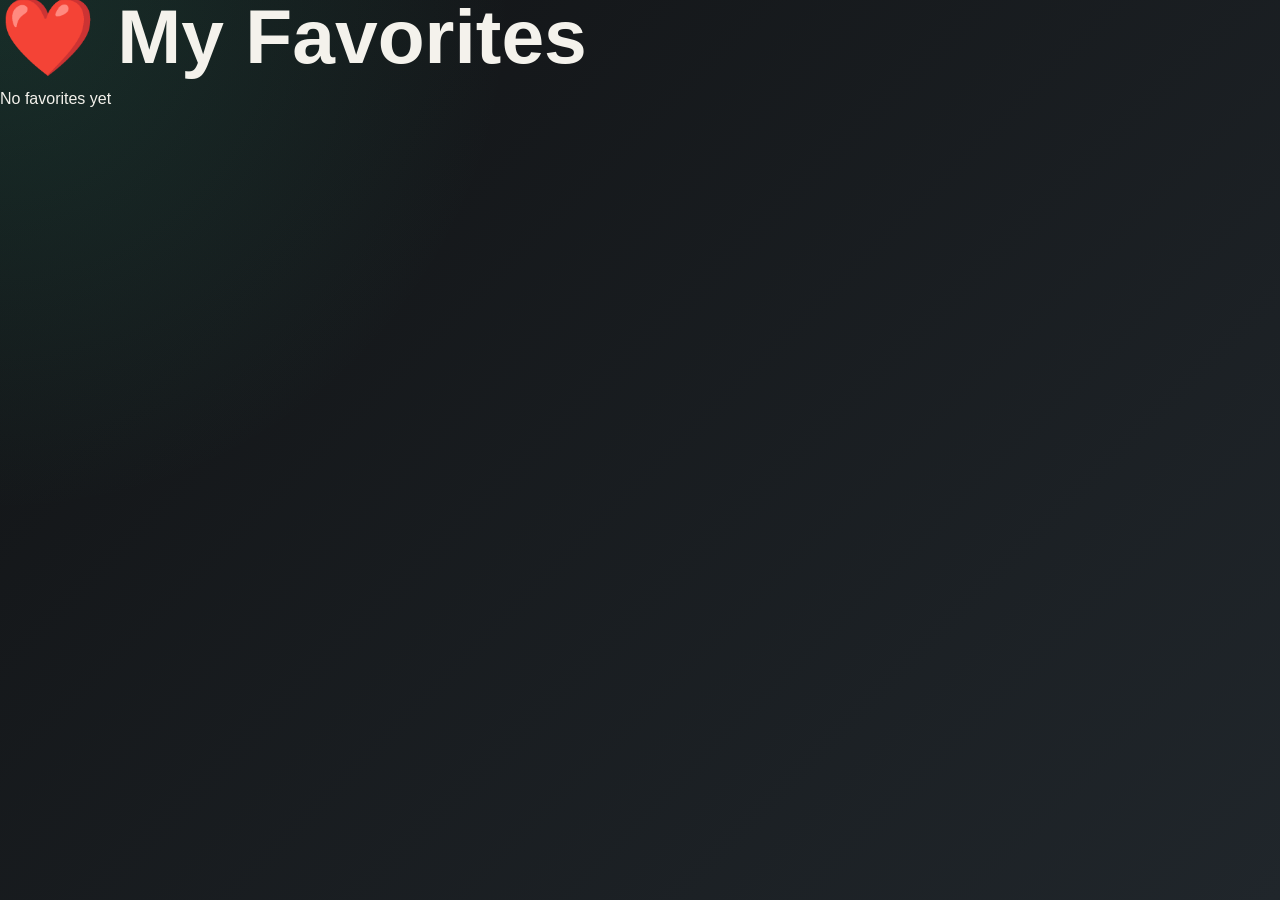
==== favorites.html @ 291417c2 "Create favorites.html" ====
<!DOCTYPE html>
<html>
<head>
  <title>My Favorites</title>
  <link rel="stylesheet" href="style.css">
</head>
<body>

<h1>❤️ My Favorites</h1>

<div id="favoritesList"></div>

<script>
const favorites =
  JSON.parse(localStorage.getItem("favorites") || "[]");

const container =
  document.getElementById("favoritesList");

if(!favorites.length){

  container.innerHTML = "<p>No favorites yet</p>";

}else{

  container.innerHTML = favorites.map(item => `
    <a href="product.html?barcode=${item.barcode}">
      <img src="${item.image}"
           width="80">

      <h3>${item.name}</h3>
    </a>
  `).join("");

}
</script>

</body>
</html>
---- style.css ----
:root {
  color-scheme: dark;
  --bg: #111315;
  --surface: #191d21;
  --surface-strong: #20262b;
  --text: #f4f2ec;
  --muted: #b9b2a7;
  --line: rgba(255, 255, 255, 0.12);
  --accent: #39b88f;
  --accent-strong: #f0b44c;
  --shadow: 0 24px 70px rgba(0, 0, 0, 0.32);
}

:root[data-theme="light"] {
  color-scheme: light;
  --bg: #f6f4ef;
  --surface: #ffffff;
  --surface-strong: #ece7dc;
  --text: #20242a;
  --muted: #676b73;
  --line: rgba(32, 36, 42, 0.14);
  --accent: #147c65;
  --accent-strong: #c7791a;
  --shadow: 0 24px 70px rgba(37, 43, 49, 0.12);
}

* {
  box-sizing: border-box;
}

html {
  min-height: 100%;
  background: var(--bg);
}

body {
  min-height: 100vh;
  margin: 0;
  background:
    radial-gradient(circle at top left, rgba(57, 184, 143, 0.16), transparent 32rem),
    linear-gradient(135deg, var(--bg), var(--surface-strong));
  color: var(--text);
  font-family: Arial, Helvetica, sans-serif;
}

a {
  color: inherit;
}

button,
input {
  font: inherit;
}

.sr-only {
  position: absolute;
  width: 1px;
  height: 1px;
  padding: 0;
  margin: -1px;
  overflow: hidden;
  clip: rect(0, 0, 0, 0);
  white-space: nowrap;
  border: 0;
}

.corner-menu {
  position: fixed;
  top: max(0.85rem, env(safe-area-inset-top));
  right: max(0.85rem, env(safe-area-inset-right));
  z-index: 50;
}

.menu-toggle {
  display: inline-grid;
  width: 2.9rem;
  height: 2.9rem;
  place-items: center;
  padding: 0;
  border: 1px solid var(--line);
  border-radius: 999px;
  background: color-mix(in srgb, var(--surface) 92%, transparent);
  color: var(--text);
  box-shadow: var(--shadow);
  backdrop-filter: blur(18px);
  cursor: pointer;
}


.menu-toggle:hover {
  border-color: color-mix(in srgb, var(--accent) 70%, var(--line));
}

.quick-menu{
  position:fixed;
  top:0;
  right:-320px;

  display:grid;

  width:260px;
  max-width:260px;
  height:100vh;

  padding:20px;

  border-left:1px solid var(--line);

  background:color-mix(in srgb, var(--surface) 96%, transparent);

  box-shadow:var(--shadow);
  backdrop-filter:blur(18px);

  transition:right .35s ease;

  z-index:999;
}

.quick-menu.show{
  right:0;
}

.quick-menu[hidden]{
  display:grid;
}
.quick-menu button,
.quick-menu a {
  display: flex;
  align-items: center;
  min-height: 2.75rem;
  padding: 0 0.8rem;
  border: 0;
  border-radius: 6px;
  background: transparent;
  color: var(--text);
  font: inherit;
  font-weight: 700;
  text-align: left;
  text-decoration: none;
  cursor: pointer;
}

.quick-menu button:hover,
.quick-menu a:hover,
.quick-menu button.active {
  background: color-mix(in srgb, var(--accent) 16%, transparent);
  color: var(--accent);
}

.site-header {
  display: flex;
  align-items: center;
  justify-content: space-between;
  width: min(1180px, calc(100% - 2rem));
  margin: 0 auto;
  padding: 1rem 3.5rem 1rem 0;
}

.brand {
  color: var(--text);
  font-size: clamp(1.25rem, 3vw, 1.75rem);
  font-weight: 800;
}

.main {
  width: min(1180px, calc(100% - 2rem));
  margin: 0 auto;
  padding: 2rem 0 4rem;
}

.products-hero {
  display: grid;
  grid-template-columns: minmax(0, 1fr) auto;
  gap: 1.5rem;
  align-items: end;
  padding: 3rem 0 2rem;
}

.hero-copy {
  max-width: 760px;
}

.hero-badge,
.tag {
  display: inline-flex;
  align-items: center;
  min-height: 1.75rem;
  padding: 0.25rem 0.7rem;
  border: 1px solid var(--line);
  border-radius: 999px;
  background: color-mix(in srgb, var(--accent) 14%, transparent);
  color: var(--accent);
  font-size: 0.78rem;
  font-weight: 700;
}

h1,
h2,
h3,
p {
  margin-top: 0;
}

h1 {
  max-width: 880px;
  margin-bottom: 1rem;
  font-size: clamp(2.25rem, 7vw, 4.8rem);
  line-height: 0.96;
  letter-spacing: 0;
}

.hero-copy p {
  max-width: 680px;
  margin-bottom: 0;
  color: var(--muted);
  font-size: 1.08rem;
  line-height: 1.7;
}

.catalog-summary {
  display: grid;
  grid-template-columns: repeat(2, minmax(8rem, 1fr));
  gap: 0.85rem;
}

.summary-card {
  min-height: 8rem;
  padding: 1rem;
  border: 1px solid var(--line);
  border-radius: 8px;
  background: color-mix(in srgb, var(--surface) 88%, transparent);
  box-shadow: var(--shadow);
}

.summary-card strong {
  display: block;
  margin-bottom: 0.35rem;
  color: var(--accent-strong);
  font-size: 2rem;
}

.summary-card span {
  color: var(--muted);
  font-weight: 700;
}

.products-toolbar {
  display: grid;
  gap: 1rem;
  margin-bottom: 1.75rem;
}

.search-box input {
  width: 100%;
  min-height: 3.4rem;
  padding: 0 1rem;
  border: 1px solid var(--line);
  border-radius: 8px;
  outline: none;
  background: var(--surface);
  color: var(--text);
  box-shadow: var(--shadow);
}

.search-box input:focus {
  border-color: var(--accent);
}

.category-nav {
  display: flex;
  flex-wrap: wrap;
  gap: 0.65rem;
}

.category-pill {
  min-height: 2.55rem;
  padding: 0.55rem 0.9rem;
  border: 1px solid var(--line);
  border-radius: 999px;
  background: var(--surface);
  color: var(--muted);
  cursor: pointer;
}

.category-pill.active,
.category-pill:hover {
  border-color: var(--accent);
  background: var(--accent);
  color: #ffffff;
}

.catalog-sections,
.catalog-block {
  display: grid;
  gap: 2rem;
}

.catalog-block {
  gap: 1rem;
}

.catalog-block-head {
  display: flex;
  align-items: end;
  justify-content: space-between;
  gap: 1rem;
}

.catalog-block-head h2 {
  margin: 0;
  font-size: 1.6rem;
}

.catalog-block-head span {
  color: var(--muted);
  font-weight: 700;
}

.products-grid {
  display: grid;
  grid-template-columns: repeat(auto-fill, minmax(230px, 1fr));
  gap: 1rem;
}

.product-card,
.empty-catalog {
  border: 1px solid var(--line);
  border-radius: 8px;
  background: var(--surface);
  box-shadow: var(--shadow);
}

.product-card {
  display: grid;
  overflow: hidden;
}

.product-image {
  display: block;
  aspect-ratio: 4 / 3;
  padding: 1rem;
  background: color-mix(in srgb, var(--surface-strong) 78%, transparent);
}

.product-image img {
  display: block;
  width: 100%;
  height: 100%;
  object-fit: contain;
}

.product-body {
  display: grid;
  gap: 0.85rem;
  padding: 1rem;
}

.product-body h3 {
  min-height: 2.6rem;
  margin: 0;
  font-size: 1.05rem;
  line-height: 1.3;
}

.product-meta {
  display: grid;
  gap: 0.45rem;
  margin: 0;
}

.product-meta div {
  display: flex;
  justify-content: space-between;
  gap: 0.75rem;
  min-width: 0;
}

.product-meta dt {
  color: var(--muted);
  font-weight: 700;
}

.product-meta dd {
  min-width: 0;
  margin: 0;
  overflow-wrap: anywhere;
  text-align: right;
}

.btn-primary {
  display: inline-flex;
  align-items: center;
  justify-content: center;
  min-height: 2.8rem;
  width: 100%;
  padding: 0.65rem 1rem;
  border: 0;
  border-radius: 8px;
  background: var(--accent);
  color: #ffffff;
  font-weight: 800;
  text-decoration: none;
  cursor: pointer;
}

.btn-primary:disabled {
  cursor: wait;
  opacity: 0.7;
}

.buy-modal {
  position: fixed;
  inset: 0;
  z-index: 80;
  display: grid;
  place-items: center;
  padding: 1rem;
}

.buy-modal[hidden] {
  display: none;
}

.buy-modal-backdrop {
  position: absolute;
  inset: 0;
  background: rgba(0, 0, 0, 0.56);
  backdrop-filter: blur(8px);
}

.buy-dialog {
  position: relative;
  z-index: 1;
  width: min(100%, 30rem);
  padding: 1.35rem;
  border: 1px solid var(--line);
  border-radius: 8px;
  background:
    radial-gradient(circle at top right, color-mix(in srgb, var(--accent) 16%, transparent), transparent 13rem),
    var(--surface);
  box-shadow: var(--shadow);
}

.buy-dialog h2 {
  margin: 0.8rem 2.5rem 0.5rem 0;
  font-size: 1.5rem;
}

.buy-dialog p {
  margin-bottom: 1rem;
  color: var(--muted);
  line-height: 1.5;
}

.buy-close {
  position: absolute;
  top: 0.8rem;
  right: 0.8rem;
  display: grid;
  width: 2.4rem;
  height: 2.4rem;
  place-items: center;
  border: 1px solid var(--line);
  border-radius: 999px;
  background: var(--surface-strong);
  color: var(--text);
  font-size: 1.4rem;
  line-height: 1;
  cursor: pointer;
}

.buy-options {
  display: grid;
  grid-template-columns: repeat(2, minmax(0, 1fr));
  gap: 0.75rem;
}

.market-link {
  position: relative;
  display: grid;
  grid-template-columns: 2.75rem minmax(0, 1fr) auto;
  align-items: center;
  min-height: 5.2rem;
  gap: 0.75rem;
  padding: 0.9rem;
  overflow: hidden;
  border: 1px solid var(--line);
  border-radius: 8px;
  background:
    linear-gradient(135deg, color-mix(in srgb, var(--market-color, var(--accent)) 24%, transparent), transparent),
    color-mix(in srgb, var(--surface-strong) 80%, transparent);
  color: var(--text);
  font-weight: 900;
  text-decoration: none;
  transition: transform 0.18s ease, border-color 0.18s ease, background 0.18s ease;
}

.market-link::before {
  content: "";
  position: absolute;
  right: -1.5rem;
  bottom: -1.8rem;
  width: 5rem;
  height: 5rem;
  border-radius: 999px;
  background: color-mix(in srgb, var(--market-color, var(--accent)) 22%, transparent);
}

.market-icon,
.market-copy,
.market-link::after {
  position: relative;
  z-index: 1;
}

.market-icon {
  display: grid;
  width: 2.75rem;
  height: 2.75rem;
  place-items: center;
  border-radius: 8px;
  background: #ffffff;
  box-shadow: inset 0 -10px 18px rgba(0, 0, 0, 0.12);
}

.market-icon img {
  width: 1.75rem;
  height: 1.75rem;
  object-fit: contain;
  display: block;
}

.market-copy {
  display: grid;
  gap: 0.25rem;
  min-width: 0;
}

.market-copy strong {
  overflow-wrap: anywhere;
  font-size: 1rem;
  line-height: 1.15;
}

.market-copy small {
  color: color-mix(in srgb, var(--text) 68%, transparent);
  font-size: 0.76rem;
}

.market-link::after {
  content: "Open";
  position: relative;
  z-index: 1;
  display: inline-flex;
  align-items: center;
  justify-content: space-between;
  width: fit-content;
  min-height: 1.7rem;
  padding: 0 0.55rem;
  border-radius: 999px;
  background: color-mix(in srgb, var(--market-color, var(--accent)) 18%, transparent);
  color: var(--market-color, var(--accent));
}

.market-link:hover {
  border-color: var(--market-color, var(--accent));
  transform: translateY(-2px);
}

.market-link:active {
  transform: translateY(0);
}

.market-link[data-market="amazon-in"],
.market-link[data-market="amazon-sa"],
.market-link[data-market="amazon"] {
  --market-color: #ff9900;
}

.market-link[data-market="flipkart"] {
  --market-color: #2874f0;
}

.market-link[data-market="noon"] {
  --market-color: #f6d743;
}

.market-link[data-market="alibaba"] {
  --market-color: #ff6a00;
}

.market-link[data-market="aliexpress"] {
  --market-color: #e62e04;
}

.market-link[data-market="ebay"] {
  --market-color: #86b817;
}

.empty-catalog {
  padding: 2rem;
  color: var(--muted);
  text-align: center;
}

.about-section {
  margin-top: 1rem;
  padding: 1.25rem;
  border: 1px solid var(--line);
  border-radius: 8px;
  background: color-mix(in srgb, var(--surface) 88%, transparent);
  box-shadow: var(--shadow);
  scroll-margin-top: 6rem;
}

.about-section h2 {
  margin-bottom: 0.5rem;
}

.about-section p {
  max-width: 42rem;
  margin-bottom: 0;
  color: var(--muted);
  line-height: 1.7;
}

.about-page {
  display: grid;
  align-content: center;
  min-height: 100vh;
  gap: 1rem;
}

.back-link {
  width: fit-content;
  min-height: 2.55rem;
  display: inline-flex;
  align-items: center;
  padding: 0 0.85rem;
  border: 1px solid var(--line);
  border-radius: 8px;
  background: var(--surface);
  color: var(--text);
  font-weight: 800;
  text-decoration: none;
}

.back-link:hover {
  border-color: var(--accent);
  color: var(--accent);
}

.site-footer {
  width: min(1180px, calc(100% - 2rem));
  margin: 0 auto;
  padding: 2rem 0;
  color: var(--muted);
}

.reveal,
.reveal-delay {
  opacity: 0;
  transform: translateY(18px);
  transition: opacity 0.6s ease, transform 0.6s ease;
}

.reveal-delay {
  transition-delay: 0.08s;
}

.visible {
  opacity: 1;
  transform: translateY(0);
}

@media (max-width: 760px) {
  body {
    background:
      radial-gradient(circle at top left, rgba(57, 184, 143, 0.13), transparent 22rem),
      linear-gradient(145deg, var(--bg), var(--surface-strong));
  }

  .site-header,
  .main,
  .site-footer {
    width: min(100% - 1rem, 32rem);
  }

  .site-header {
    padding: 0.8rem 3.6rem 0.8rem 0;
  }

  .menu-toggle {
    width: 3rem;
    height: 3rem;
  }

  .quick-menu {
    width: min(12rem, calc(100vw - 2rem));
  }

  .main {
    padding-top: 0.5rem;
  }

  .products-hero {
    grid-template-columns: 1fr;
    padding-top: 1.5rem;
  }

  .catalog-summary {
    grid-template-columns: repeat(2, minmax(0, 1fr));
  }

  .summary-card {
    min-height: 6.5rem;
  }

  .products-toolbar {
    position: sticky;
    top: 0;
    z-index: 15;
    margin-inline: -0.5rem;
    padding: 0.65rem 0.5rem 0.8rem;
    background: color-mix(in srgb, var(--bg) 90%, transparent);
    backdrop-filter: blur(18px);
  }

  .search-box input {
    min-height: 3.25rem;
    font-size: 1rem;
  }

  .category-nav {
    flex-wrap: nowrap;
    margin-inline: -0.5rem;
    padding-inline: 0.5rem;
    overflow-x: auto;
    scrollbar-width: none;
    scroll-snap-type: x proximity;
  }

  .category-nav::-webkit-scrollbar {
    display: none;
  }

  .category-pill {
    flex: 0 0 auto;
    min-height: 2.75rem;
    scroll-snap-align: start;
    white-space: nowrap;
  }

  .products-grid {
    grid-template-columns: 1fr;
  }

  .product-card {
    grid-template-columns: minmax(6.5rem, 34%) minmax(0, 1fr);
    min-height: 11rem;
  }

  .product-image {
    height: 100%;
    aspect-ratio: auto;
  }

  .product-body {
    align-content: start;
  }

  .product-body h3 {
    min-height: auto;
  }

  .btn-primary {
    min-height: 2.9rem;
  }

  .buy-modal {
    align-items: end;
    padding: 0.75rem;
  }

  .buy-dialog {
    width: 100%;
  }

  .buy-options {
    grid-template-columns: 1fr;
  }

  .market-link {
    grid-template-columns: 2.75rem minmax(0, 1fr) auto;
    min-height: 4.6rem;
  }
}

@media (max-width: 430px) {
  h1 {
    font-size: 2.25rem;
    line-height: 1;
  }

  .catalog-summary {
    grid-template-columns: 1fr 1fr;
    gap: 0.6rem;
  }

  .summary-card {
    padding: 0.8rem;
  }

  .summary-card strong {
    font-size: 1.65rem;
  }

  .product-card {
    grid-template-columns: 1fr;
  }

  .product-image {
    aspect-ratio: 4 / 3;
  }
}
.product-details{
    display:flex;
    flex-direction:column;
    align-items:center;
    text-align:center;
}

.product-image{
    display:block;
    margin:0 auto 20px;
    max-width:300px;
    width:100%;
}
#buyLinks{
    display:grid;
    gap:12px;
    margin-top:20px;
}

#buyLinks a{
    display:flex;
    align-items:center;
    justify-content:center;
    gap:10px;
}
.btn-primary,
.buy-btn {
    position: relative;
    display: flex;
    align-items: center;
    justify-content: center;
    gap: 10px;

    padding: 14px 24px;
    border-radius: 16px;

    background: linear-gradient(135deg, #0f172a, #1e293b);
    color: white;

    text-decoration: none;
    font-weight: 700;
    font-size: 16px;

    overflow: hidden;
    transition: all 0.3s ease;

    border: 2px solid transparent;
}

.btn-primary::before,
.buy-btn::before{
    content:"";
    position:absolute;
    inset:-2px;
    border-radius:18px;

    background:linear-gradient(
      90deg,
      transparent,
      #00ffff,
      #00ff66,
      #0066ff,
      transparent
    );

    background-size:300% 100%;
    opacity:0;
    z-index:-1;
}
.btn-primary.glow::before,
.buy-btn.glow::before{
    animation:borderSweep 1.2s ease-out;
}

@keyframes borderSweep{
    0%{
        background-position:0% 50%;
        opacity:1;
    }

    100%{
        background-position:300% 50%;
        opacity:0;
    }
}
.btn-primary:hover,
.buy-btn:hover {
    transform: translateY(-3px) scale(1.02);

    background: linear-gradient(
        135deg,
        #2563eb,
        #06b6d4
    );

    box-shadow:
        0 0 20px rgba(0,255,255,.4),
        0 0 40px rgba(0,255,255,.2);
}

.btn-primary{
    position:relative;
    display:flex;
    align-items:center;
    justify-content:center;
    gap:10px;

    padding:14px 20px;
    border-radius:16px;

    background:var(--surface);
    color:var(--text);
    border:1px solid var(--line); /* Dark button background */
    
    text-decoration:none;
    font-weight:700;

    z-index:1;
}

/*.btn-primary::before{
    content:"";
    position:absolute;
    inset:-2px;
    border-radius:18px;

    background:linear-gradient(
      90deg,
      red,
      orange,
      yellow,
      lime,
      cyan,
      blue,
      violet,
      red
    );

    background-size:400% 400%;
    animation:rainbowBorder 6s linear infinite;

    z-index:-2;
}

.btn-primary::after{
    content:"";
    position:absolute;
    inset:2px;
    border-radius:14px;

    background:#111827; /* Same as button background */

    z-index:-1;
}

@keyframes rainbowBorder{
    0%{background-position:0% 50%;}
    100%{background-position:400% 50%;}
}*/
.product-details{
    max-width:900px;
    margin:auto;
    padding:20px;
}

.product-image{
    width:100%;
    max-width:350px;
    display:block;
    margin:0 auto 20px;
    border-radius:24px;
    box-shadow:0 10px 30px rgba(0,0,0,.15);
}

.product-info{
    text-align:center;
}

#productName{
    font-size:2rem;
    margin-bottom:10px;
}

#buyLinks{
    display:grid;
    gap:12px;
    margin-top:25px;
}

#relatedProducts{
    display:grid;
    gap:10px;
    margin-top:20px;
}

.card{
    background:rgba(255,255,255,.05);
    border-radius:18px;
    padding:16px;
    margin-top:20px;
}
.product-card-info{
    background:rgba(255,255,255,.05);
    border-radius:20px;
    padding:20px;
    margin:20px 0;
}

.info-row{
    display:flex;
    justify-content:space-between;
    padding:10px 0;
    border-bottom:1px solid rgba(255,255,255,.1);
}

.info-row:last-child{
    border-bottom:none;
}

.info-label{
    font-weight:700;
}

.action-buttons{
    display:grid;
    gap:12px;
    margin:20px 0;
}

.section-title{
    margin-top:30px;
    text-align:center;
}
.menu-overlay{
    position:fixed;
    top:0;
    left:0;
    width:calc(100% - 220px); /* menu width */
    height:100vh;

    background:rgba(0,0,0,.35);

    opacity:0;
    visibility:hidden;

    transition:.3s;

    z-index:998;
}

.menu-overlay.show{
    opacity:1;
    visibility:visible;
}
.menu-toggle{
    font-size:28px;
    font-weight:700;
    line-height:1;
}
.quick-menu button:hover,
.quick-menu a:hover{
    background:rgba(57,184,143,.15);
    color:var(--accent);
}
:root[data-theme="light"] .btn-primary,
:root[data-theme="light"] .buy-btn{
    background:#ffffff;
    color:#20242a;
    border:1px solid var(--line);
}

:root:not([data-theme="light"]) .btn-primary,
:root:not([data-theme="light"]) .buy-btn{
    background:#111827;
    color:#ffffff;
}
.scan-btn{
    width:48px;
    height:48px;

    border:none;
    border-radius:12px;

    cursor:pointer;

    font-size:20px;
}

.search-wrapper{
    display:flex;
    gap:10px;
}

#scannerModal{
    position:fixed;
    inset:0;
    background:rgba(0,0,0,.8);
    z-index:99999;

    display:flex;
    justify-content:center;
    align-items:center;
    flex-direction:column;
    gap:15px;
}

#reader{
    width:350px;
    height:350px;
    max-width:90vw;
    background:#000;
    border-radius:12px;
}
#scannerModal[hidden]{
    display:none !important;
}
.scan-history{
    margin-top:30px;
    padding:20px;
    border:1px solid var(--line);
    border-radius:16px;
    background:var(--surface);
}

.scan-history h3{
    margin-bottom:12px;
}

#scanHistory a{
    display:block;
    padding:8px 0;
    color:var(--accent);
    text-decoration:none;
}
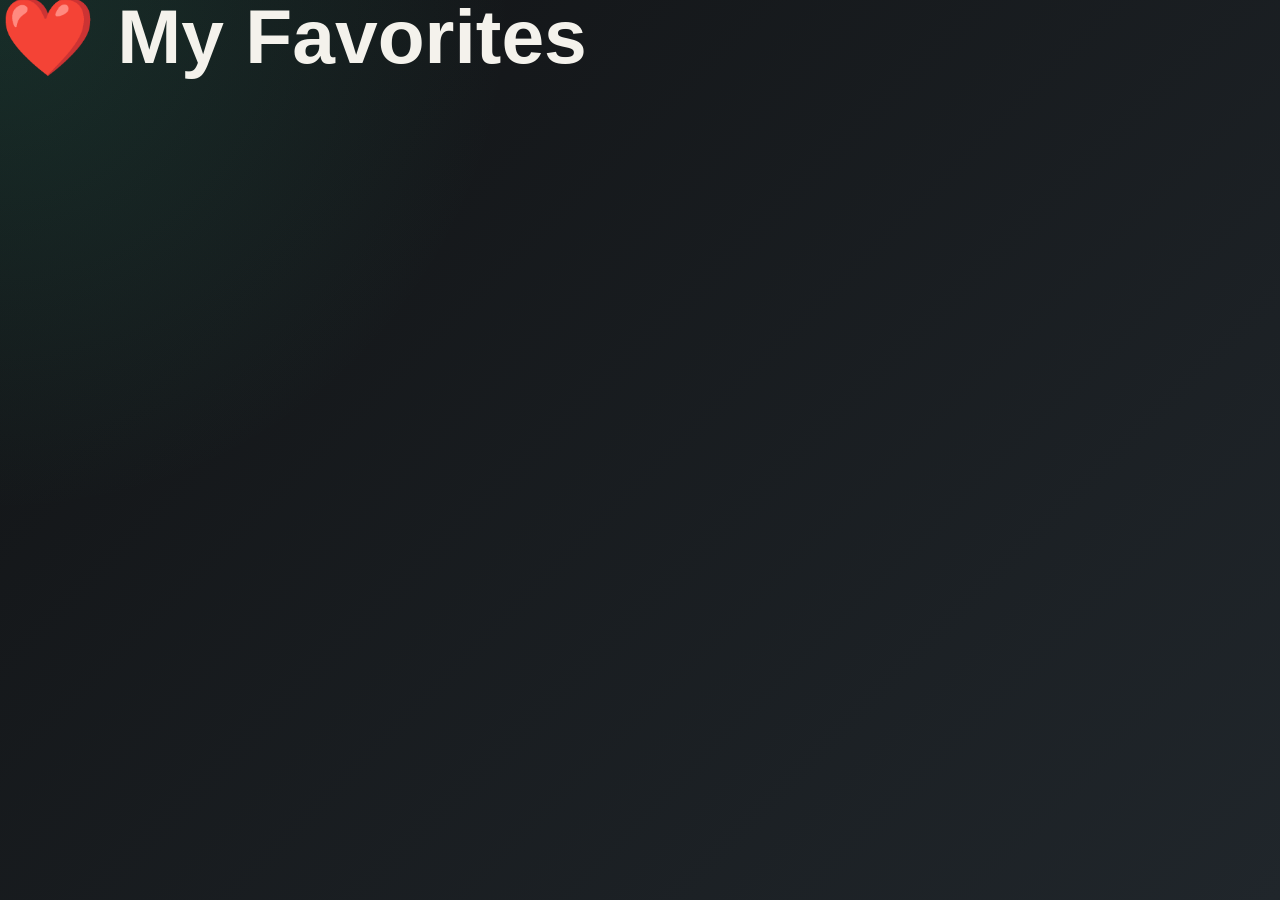
==== commit 93cbf64b: "Update favorites.html" ====
--- a/favorites.html
+++ b/favorites.html
@@ -6,12 +6,31 @@
 </head>
 <body>
 
-<h1>❤️ My Favorites</h1>
+<h1>
+  ❤️ My Favorites
+  <span id="favoriteCount"></span>
+</h1>
+<div id="favoritesList" class="favorite-grid"></div>
+<script>
+  function removeFavorite(barcode){
 
-<div id="favoritesList"></div>
+  let favorites =
+    JSON.parse(localStorage.getItem("favorites") || "[]");
 
-<script>
+  favorites = favorites.filter(
+    item => item.barcode !== barcode
+  );
+
+  localStorage.setItem(
+    "favorites",
+    JSON.stringify(favorites)
+  );
+
+  location.reload();
+}
 const favorites =
+  document.getElementById("favoriteCount").textContent =
+  `(${favorites.length})`;
   JSON.parse(localStorage.getItem("favorites") || "[]");
 
 const container =
@@ -24,13 +43,43 @@
 }else{
 
   container.innerHTML = favorites.map(item => `
+  <article class="favorite-card">
+
     <a href="product.html?barcode=${item.barcode}">
-      <img src="${item.image}"
-           width="80">
+      <img
+        src="${item.image}"
+        alt="${item.name}"
+        class="favorite-image">
+    </a>
+
+    <div class="favorite-content">
 
       <h3>${item.name}</h3>
-    </a>
-  `).join("");
+
+      <p class="favorite-barcode">
+        📦 ${item.barcode}
+      </p>
+
+      <div class="favorite-actions">
+
+        <a
+          href="product.html?barcode=${item.barcode}"
+          class="btn-primary">
+          View Product
+        </a>
+
+        <button
+          class="btn-danger"
+          onclick="removeFavorite('${item.barcode}')">
+          Remove
+        </button>
+
+      </div>
+
+    </div>
+
+  </article>
+`).join("");
 
 }
 </script>
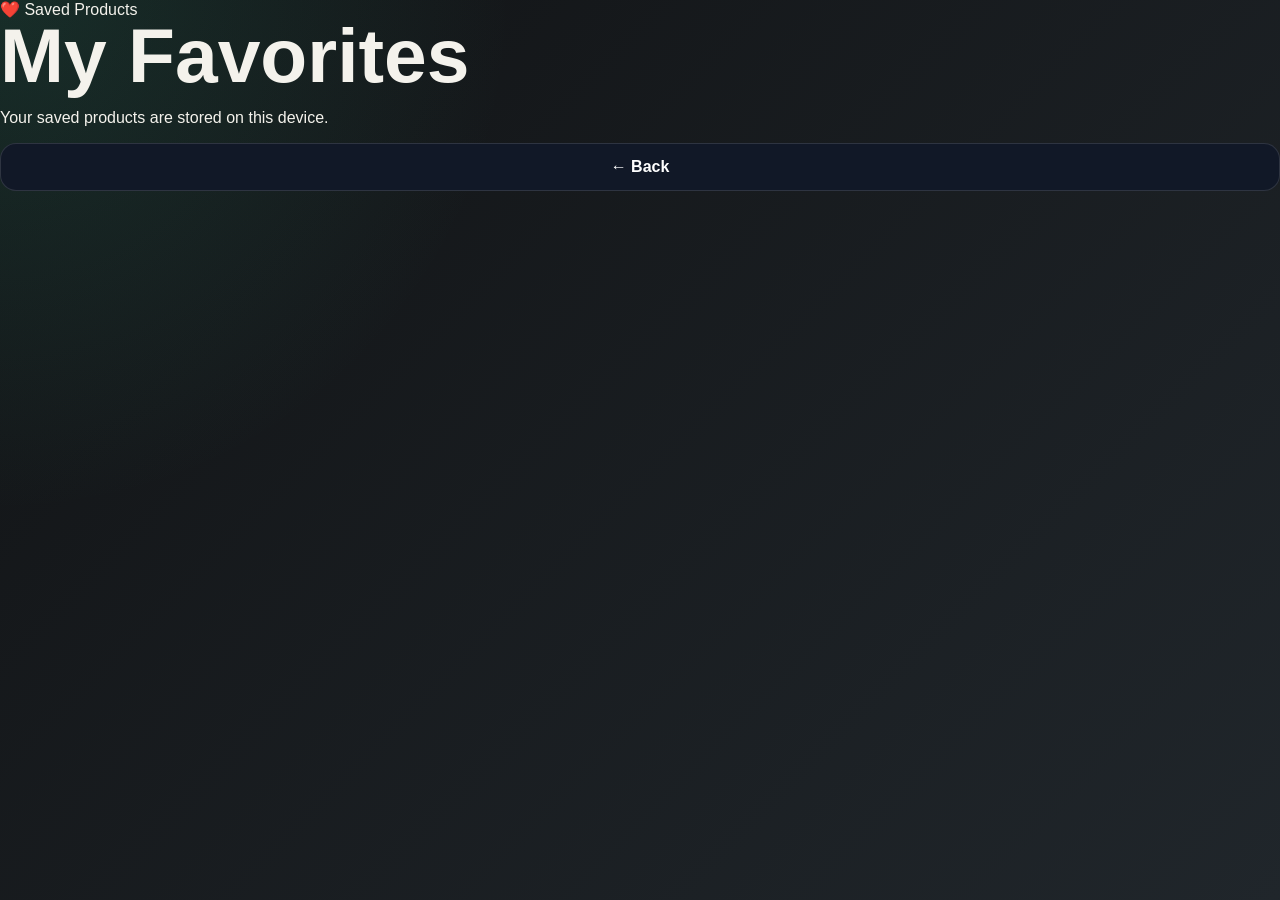
==== commit 11a0471c: "Update favorites.html" ====
--- a/favorites.html
+++ b/favorites.html
@@ -6,10 +6,29 @@
 </head>
 <body>
 
-<h1>
-  ❤️ My Favorites
-  <span id="favoriteCount"></span>
-</h1>
+<header class="favorites-header">
+
+  <div>
+    <span class="favorites-tag">
+      ❤️ Saved Products
+    </span>
+
+    <h1>
+      My Favorites
+      <span id="favoriteCount"></span>
+    </h1>
+
+    <p>
+      Your saved products are stored on this device.
+    </p>
+  </div>
+
+  <a href="index.html" class="btn-primary">
+    ← Back
+  </a>
+
+</header>
+
 <div id="favoritesList" class="favorite-grid"></div>
 <script>
   function removeFavorite(barcode){
@@ -29,17 +48,33 @@
   location.reload();
 }
 const favorites =
+  JSON.parse(localStorage.getItem("favorites") || "[]");
   document.getElementById("favoriteCount").textContent =
   `(${favorites.length})`;
-  JSON.parse(localStorage.getItem("favorites") || "[]");
-
 const container =
   document.getElementById("favoritesList");
 
 if(!favorites.length){
 
-  container.innerHTML = "<p>No favorites yet</p>";
+container.innerHTML = `
+<div class="empty-favorites">
 
+  <div class="empty-icon">❤️</div>
+
+  <h2>No Favorites Yet</h2>
+
+  <p>
+    Start adding products to your favorites.
+  </p>
+
+  <a href="index.html" class="btn-primary">
+    Browse Products
+  </a>
+
+</div>
+`;
+
+return;
 }else{
 
   container.innerHTML = favorites.map(item => `
--- a/style.css
+++ b/style.css
@@ -1157,3 +1157,47 @@
     color:var(--accent);
     text-decoration:none;
 }
+.favorite-grid{
+    display:grid;
+    grid-template-columns:repeat(auto-fill,minmax(280px,1fr));
+    gap:20px;
+}
+
+.favorite-card{
+    background:var(--surface);
+    border:1px solid var(--line);
+    border-radius:20px;
+    overflow:hidden;
+    box-shadow:var(--shadow);
+}
+
+.favorite-image{
+    width:100%;
+    height:220px;
+    object-fit:contain;
+    padding:20px;
+}
+
+.favorite-content{
+    padding:16px;
+}
+
+.favorite-barcode{
+    opacity:.7;
+    margin:10px 0;
+}
+
+.favorite-actions{
+    display:flex;
+    gap:10px;
+    margin-top:15px;
+}
+
+.btn-danger{
+    background:#dc2626;
+    color:#fff;
+    border:none;
+    padding:12px 16px;
+    border-radius:12px;
+    cursor:pointer;
+}
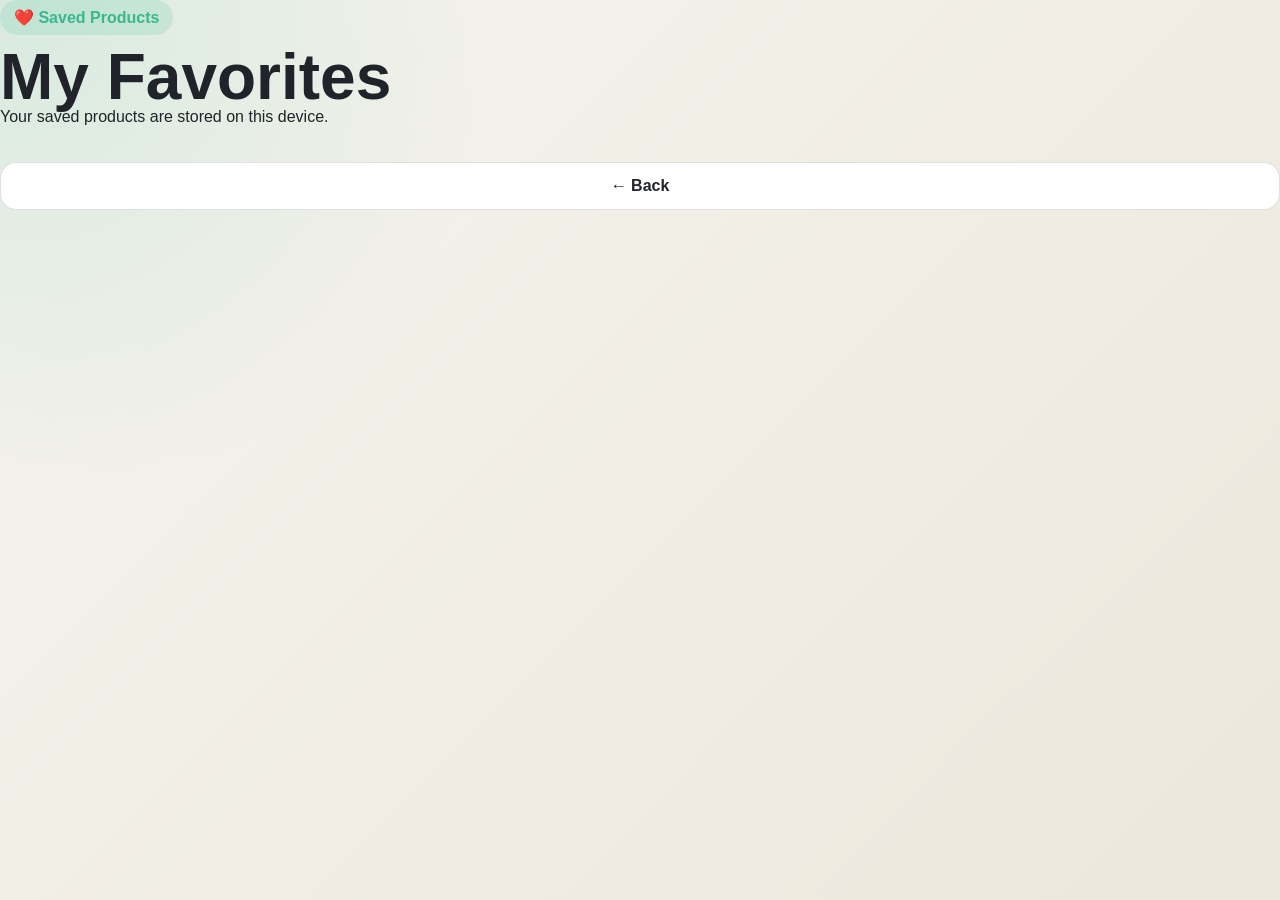
==== commit 183d9c2d: "Update favorites.html" ====
--- a/favorites.html
+++ b/favorites.html
@@ -30,6 +30,27 @@
 </header>
 
 <div id="favoritesList" class="favorite-grid"></div>
+  <script>
+(function () {
+  const savedTheme = localStorage.getItem("theme");
+
+  if (savedTheme) {
+    document.documentElement.setAttribute(
+      "data-theme",
+      savedTheme
+    );
+  } else {
+    const prefersDark = window.matchMedia(
+      "(prefers-color-scheme: dark)"
+    ).matches;
+
+    document.documentElement.setAttribute(
+      "data-theme",
+      prefersDark ? "dark" : "light"
+    );
+  }
+})();
+</script>
 <script>
   function removeFavorite(barcode){
 
--- a/style.css
+++ b/style.css
@@ -1201,3 +1201,97 @@
     border-radius:12px;
     cursor:pointer;
 }
+.favorites-header{
+    display:flex;
+    justify-content:space-between;
+    align-items:center;
+    gap:20px;
+    margin-bottom:40px;
+    flex-wrap:wrap;
+}
+
+.favorites-tag{
+    display:inline-block;
+    padding:8px 14px;
+    border-radius:999px;
+    background:rgba(57,184,143,.15);
+    color:#39b88f;
+    font-weight:700;
+    margin-bottom:12px;
+}
+
+.favorites-header h1{
+    font-size:clamp(2rem,5vw,4rem);
+    margin:0;
+}
+
+.favorite-grid{
+    display:grid;
+    grid-template-columns:repeat(auto-fill,minmax(280px,1fr));
+    gap:24px;
+}
+
+.empty-favorites{
+    text-align:center;
+    padding:80px 20px;
+}
+
+.empty-icon{
+    font-size:80px;
+    margin-bottom:20px;
+}
+.favorite-active{
+    background:linear-gradient(
+      135deg,
+      #ef4444,
+      #ec4899
+    ) !important;
+
+    color:#fff !important;
+
+    border:none;
+}
+.favorite-active{
+    background:linear-gradient(
+      135deg,
+      #ef4444,
+      #ec4899
+    ) !important;
+
+    color:white !important;
+}
+.product-image-wrap{
+    position:relative;
+    display:inline-block;
+}
+
+.favorite-floating-btn{
+    position:absolute;
+    top:12px;
+    right:12px;
+
+    width:50px;
+    height:50px;
+
+    border:none;
+    border-radius:50%;
+
+    background:rgba(255,255,255,.9);
+    backdrop-filter:blur(10px);
+
+    font-size:22px;
+    cursor:pointer;
+
+    box-shadow:0 4px 15px rgba(0,0,0,.15);
+
+    transition:.3s;
+}
+
+.favorite-floating-btn:hover{
+    transform:scale(1.1);
+}
+
+.favorite-floating-btn.active{
+    background:#ef4444;
+    color:#fff;
+}
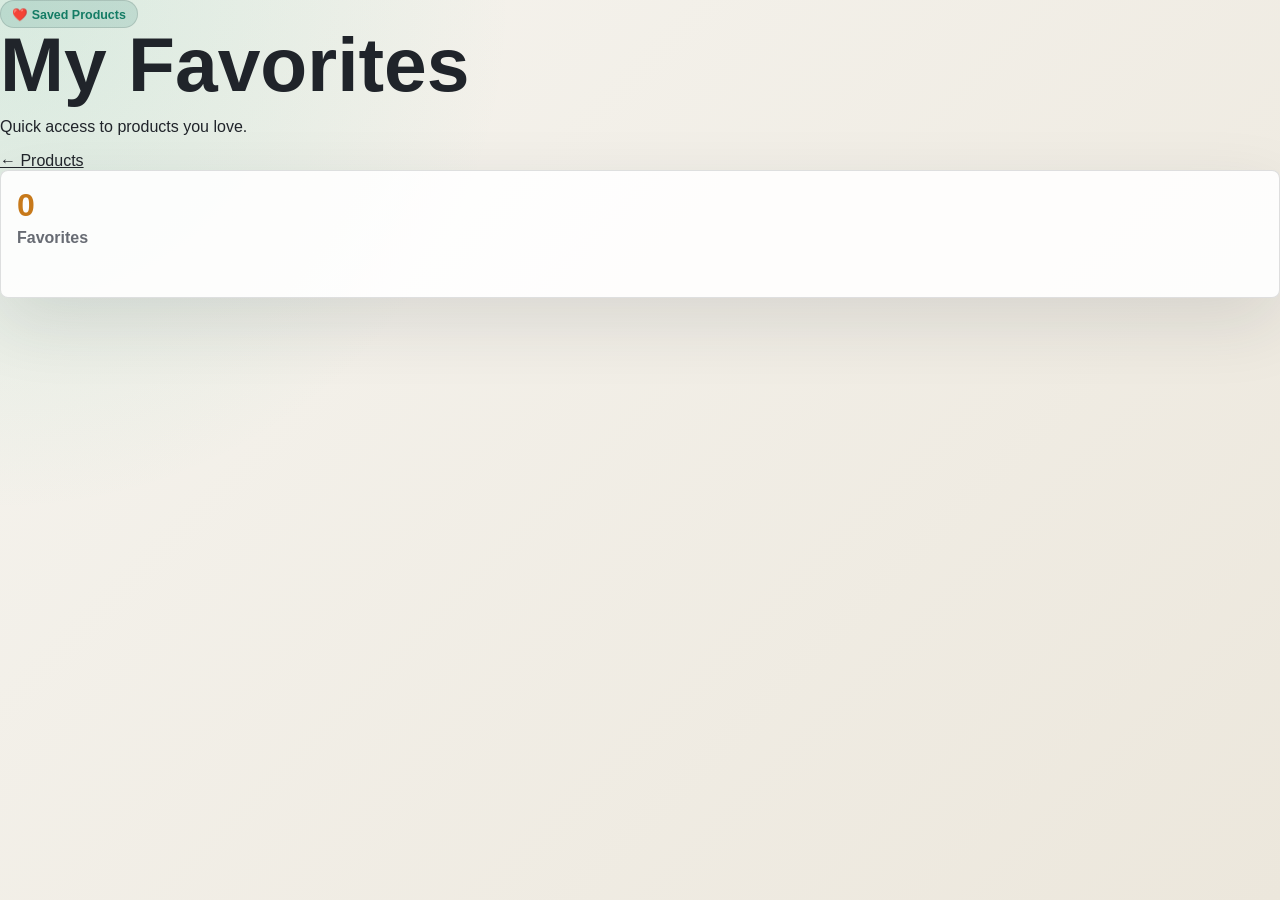
==== commit b9932846: "Update favorites.html" ====
--- a/favorites.html
+++ b/favorites.html
@@ -6,29 +6,34 @@
 </head>
 <body>
 
-<header class="favorites-header">
+<header class="favorites-hero">
 
   <div>
-    <span class="favorites-tag">
+    <span class="hero-badge">
       ❤️ Saved Products
     </span>
 
-    <h1>
-      My Favorites
-      <span id="favoriteCount"></span>
-    </h1>
+    <h1>My Favorites</h1>
 
     <p>
-      Your saved products are stored on this device.
+      Quick access to products you love.
     </p>
   </div>
 
-  <a href="index.html" class="btn-primary">
-    ← Back
+  <a href="index.html" class="back-btn">
+    ← Products
   </a>
 
 </header>
+<div class="favorites-stats">
 
+  <div class="summary-card">
+    <strong id="favoriteCount">0</strong>
+    <span>Favorites</span>
+  </div>
+
+</div>
+  
 <div id="favoritesList" class="favorite-grid"></div>
   <script>
 (function () {
@@ -72,6 +77,8 @@
   JSON.parse(localStorage.getItem("favorites") || "[]");
   document.getElementById("favoriteCount").textContent =
   `(${favorites.length})`;
+  document.getElementById("favoriteTotal").textContent =
+  favorites.length;
 const container =
   document.getElementById("favoritesList");
 
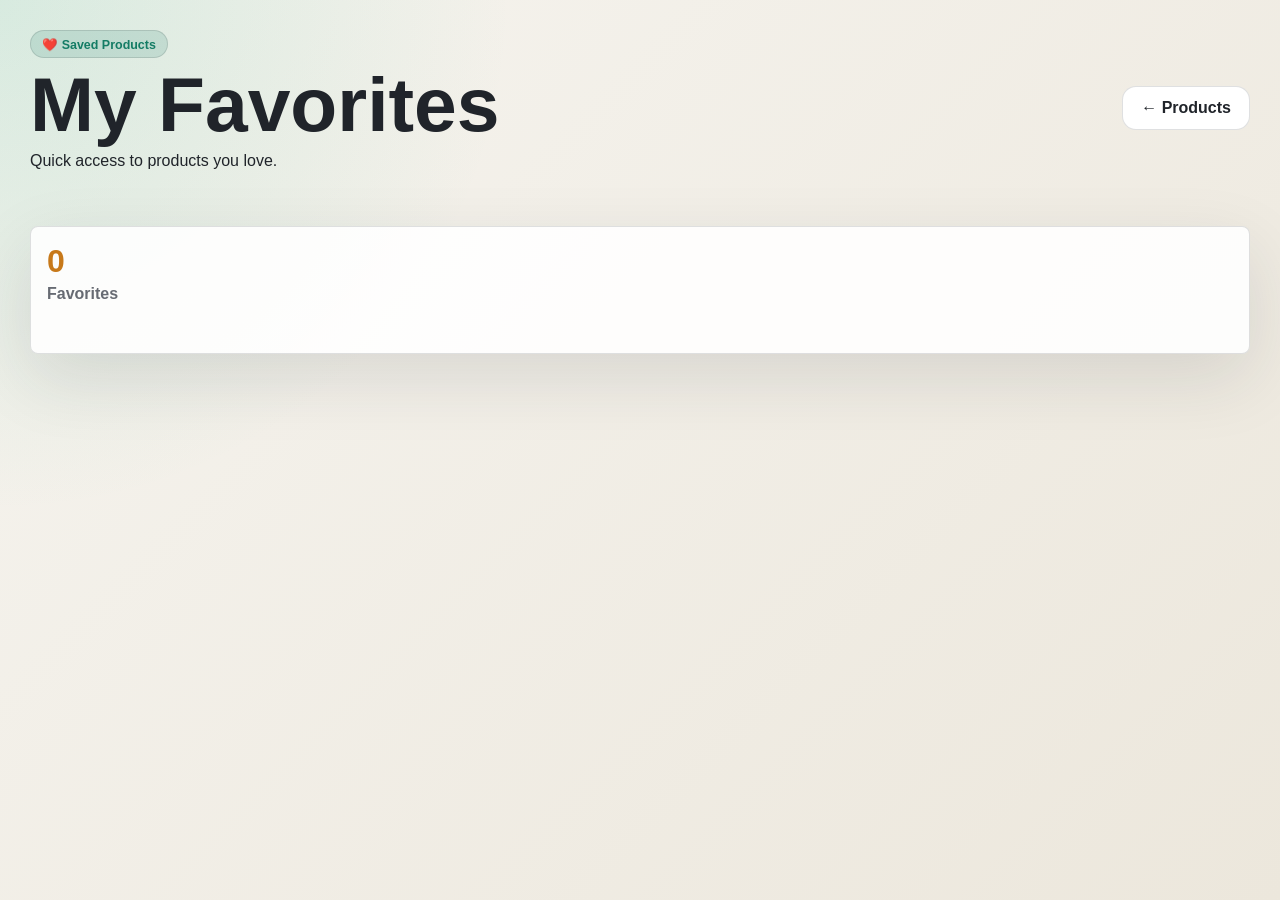
==== commit 7da7130b: "Update favorites.html" ====
--- a/favorites.html
+++ b/favorites.html
@@ -77,8 +77,6 @@
   JSON.parse(localStorage.getItem("favorites") || "[]");
   document.getElementById("favoriteCount").textContent =
   `(${favorites.length})`;
-  document.getElementById("favoriteTotal").textContent =
-  favorites.length;
 const container =
   document.getElementById("favoritesList");
 
--- a/style.css
+++ b/style.css
@@ -1295,3 +1295,86 @@
     background:#ef4444;
     color:#fff;
 }
+.favorites-hero{
+    display:flex;
+    justify-content:space-between;
+    align-items:center;
+    gap:20px;
+    margin-bottom:30px;
+    flex-wrap:wrap;
+}
+
+.back-btn{
+    padding:12px 18px;
+    border-radius:14px;
+    text-decoration:none;
+    background:var(--surface);
+    border:1px solid var(--line);
+    color:var(--text);
+    font-weight:700;
+}
+
+.favorite-card{
+    background:var(--surface);
+    border:1px solid var(--line);
+    border-radius:24px;
+    overflow:hidden;
+    transition:.3s;
+}
+
+.favorite-card:hover{
+    transform:translateY(-5px);
+}
+
+.favorite-image{
+    width:100%;
+    height:220px;
+    object-fit:contain;
+    padding:20px;
+}
+
+.favorite-content{
+    padding:16px;
+}
+
+.favorite-actions{
+    display:flex;
+    gap:10px;
+    margin-top:15px;
+}
+
+.favorite-grid{
+    display:grid;
+    grid-template-columns:
+      repeat(auto-fill,minmax(260px,1fr));
+    gap:20px;
+}
+body{
+    max-width:1400px;
+    margin:auto;
+    padding:30px;
+}
+
+.favorites-hero{
+    margin-bottom:40px;
+}
+
+.favorites-hero h1{
+    font-size:clamp(2.5rem,6vw,5rem);
+    margin:10px 0;
+}
+
+.favorite-card{
+    backdrop-filter:blur(15px);
+    border-radius:24px;
+    overflow:hidden;
+    transition:.3s;
+}
+
+.favorite-card:hover{
+    transform:translateY(-6px);
+}
+
+.favorite-image{
+    background:rgba(255,255,255,.03);
+}
